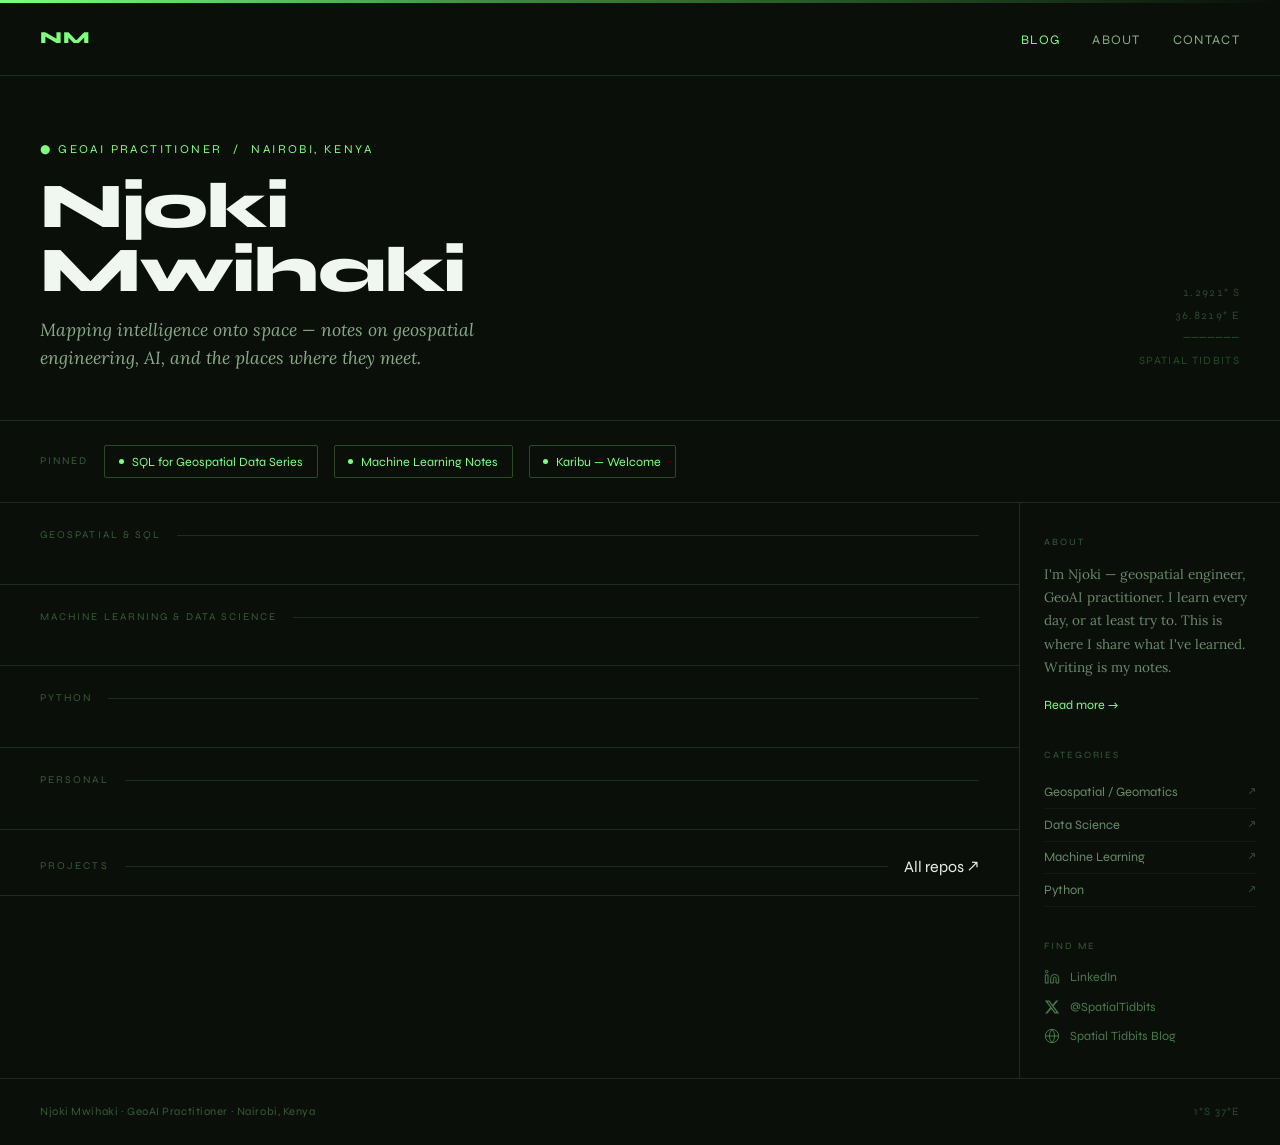
==== index.html @ 9c2f1b6a "Initial state" ====
<!DOCTYPE html>
<html lang="en">
<head>
  <meta charset="UTF-8" />
  <meta name="viewport" content="width=device-width, initial-scale=1.0" />
  <title>Njoki Mwihaki — GeoAI Practitioner</title>
  <meta name="description" content="Mapping intelligence onto space — notes on geospatial engineering, AI, and the places where they meet." />
  <link rel="stylesheet" href="assets/css/style.css" />
  <link rel="preconnect" href="https://fonts.googleapis.com" />
  <link rel="preconnect" href="https://fonts.gstatic.com" crossorigin />
  <link href="https://fonts.googleapis.com/css2?family=Syne:wght@400;600;700;800&family=Lora:ital,wght@0,400;0,600;1,400&display=swap" rel="stylesheet" />
</head>
<body>

  <div class="map-accent"></div>

  <nav>
    <span class="nav-logo">NM</span>
    <ul class="nav-links">
      <li><a href="index.html" class="active">Blog</a></li>
      <li><a href="about.html">About</a></li>
      <li><a href="contact.html">Contact</a></li>
    </ul>
    <button class="nav-toggle" aria-label="Toggle menu">☰</button>
  </nav>

  <header class="hero">
    <div>
      <div class="hero-eyebrow">● GeoAI Practitioner &nbsp;/&nbsp; Nairobi, Kenya</div>
      <h1 class="hero-name">Njoki<br>Mwihaki</h1>
      <p class="hero-tagline">Mapping intelligence onto space — notes on geospatial engineering, AI, and the places where they meet.</p>
    </div>
    <div class="hero-coords" aria-hidden="true">
      <div>1.2921° S</div>
      <div>36.8219° E</div>
      <div class="coord-divider">───────</div>
      <div>SPATIAL TIDBITS</div>
    </div>
  </header>

  <div class="pinned-strip">
    <span class="pinned-label">Pinned</span>
    <a class="pinned-tag" href="https://tidbitsgeospatial.wordpress.com/2026/04/08/sort-geospatial-sql/" target="_blank" rel="noopener">
      <span class="dot"></span>SQL for Geospatial Data Series
    </a>
    <a class="pinned-tag" href="https://tidbitsgeospatial.wordpress.com/category/data-science/machine-learning/" target="_blank" rel="noopener">
      <span class="dot"></span>Machine Learning Notes
    </a>
    <a class="pinned-tag" href="https://tidbitsgeospatial.wordpress.com/2021/01/30/welcome/" target="_blank" rel="noopener">
      <span class="dot"></span>Karibu — Welcome
    </a>
  </div>

  <div class="content">
    <main class="main-col">

      <section class="section" id="geospatial">
        <div class="section-header">
          <span class="section-title">Geospatial &amp; SQL</span>
          <div class="section-line"></div>
        </div>
        <div class="post-list"><!-- filled by JS --></div>
      </section>

      <section class="section" id="ml">
        <div class="section-header">
          <span class="section-title">Machine Learning &amp; Data Science</span>
          <div class="section-line"></div>
        </div>
        <div class="post-list"><!-- filled by JS --></div>
      </section>

      <section class="section" id="python">
        <div class="section-header">
          <span class="section-title">Python</span>
          <div class="section-line"></div>
        </div>
        <div class="post-list"><!-- filled by JS --></div>
      </section>

      <section class="section" id="personal">
        <div class="section-header">
          <span class="section-title">Personal</span>
          <div class="section-line"></div>
        </div>
        <div class="post-list"><!-- filled by JS --></div>
      </section>

      <section class="section" id="projects">
        <div class="section-header">
          <span class="section-title">Projects</span>
          <div class="section-line"></div>
          <a class="section-link" href="https://github.com/NjokiM" target="_blank" rel="noopener">All repos ↗</a>
        </div>
        <div class="project-grid" id="project-grid"><!-- filled by JS --></div>
      </section>

    </main>

    <aside class="sidebar">
      <div class="sidebar-block">
        <div class="sidebar-section-title">About</div>
        <p class="about-text">I'm Njoki — geospatial engineer, GeoAI practitioner. I learn every day, or at least try to. This is where I share what I've learned. Writing is my notes.</p>
        <a href="about.html" class="sidebar-link">Read more →</a>
      </div>

      <div class="sidebar-block">
        <div class="sidebar-section-title">Categories</div>
        <div class="cat-list">
          <a class="cat-item" href="#geospatial">Geospatial / Geomatics <span class="cat-count">↗</span></a>
          <a class="cat-item" href="#ml">Data Science <span class="cat-count">↗</span></a>
          <a class="cat-item" href="#ml">Machine Learning <span class="cat-count">↗</span></a>
          <a class="cat-item" href="#python">Python <span class="cat-count">↗</span></a>
        </div>
      </div>

      <div class="sidebar-block">
        <div class="sidebar-section-title">Find me</div>
        <div class="social-links">
          <a class="social-link" href="https://www.linkedin.com/in/njoki-maureen/" target="_blank" rel="noopener">
            <svg class="social-icon" viewBox="0 0 24 24" fill="none" stroke="currentColor" stroke-width="1.5"><path d="M16 8a6 6 0 016 6v7h-4v-7a2 2 0 00-2-2 2 2 0 00-2 2v7h-4v-7a6 6 0 016-6z"/><rect x="2" y="9" width="4" height="12"/><circle cx="4" cy="4" r="2"/></svg>
            LinkedIn
          </a>
          <a class="social-link" href="https://x.com/SpatialTidbits" target="_blank" rel="noopener">
            <svg class="social-icon" viewBox="0 0 24 24" fill="currentColor"><path d="M18.244 2.25h3.308l-7.227 8.26 8.502 11.24H16.17l-5.214-6.817L4.99 21.75H1.68l7.73-8.835L1.254 2.25H8.08l4.713 6.231zm-1.161 17.52h1.833L7.084 4.126H5.117z"/></svg>
            @SpatialTidbits
          </a>
          <a class="social-link" href="https://tidbitsgeospatial.wordpress.com/" target="_blank" rel="noopener">
            <svg class="social-icon" viewBox="0 0 24 24" fill="none" stroke="currentColor" stroke-width="1.5"><circle cx="12" cy="12" r="10"/><line x1="2" y1="12" x2="22" y2="12"/><path d="M12 2a15.3 15.3 0 014 10 15.3 15.3 0 01-4 10 15.3 15.3 0 01-4-10 15.3 15.3 0 014-10z"/></svg>
            Spatial Tidbits Blog
          </a>
        </div>
      </div>
    </aside>
  </div>

  <footer>
    <span class="footer-text">Njoki Mwihaki · GeoAI Practitioner · Nairobi, Kenya</span>
    <span class="coord-badge">1°S 37°E</span>
  </footer>

  <script src="assets/js/main.js"></script>
</body>
</html>
---- assets/css/style.css ----
/* ── Reset & base ── */
*, *::before, *::after { box-sizing: border-box; margin: 0; padding: 0; }

:root {
  --bg: #0a0f0a;
  --bg2: #0f160f;
  --border: #1e2e1e;
  --border2: #111a11;
  --text: #e8f0e8;
  --text2: #c8d8c8;
  --text3: #8aab8a;
  --text4: #6a8a6a;
  --text5: #4a7a4a;
  --text6: #3a5a3a;
  --text7: #2a4a2a;
  --green: #7fff7f;
  --font-sans: 'Syne', system-ui, sans-serif;
  --font-serif: 'Lora', Georgia, serif;
}

html { font-size: 16px; scroll-behavior: smooth; }

body {
  font-family: var(--font-sans);
  background: var(--bg);
  color: var(--text);
  min-height: 100vh;
  line-height: 1.6;
}

a { color: inherit; text-decoration: none; }

/* ── Top accent bar ── */
.map-accent {
  width: 100%;
  height: 3px;
  background: linear-gradient(90deg, var(--green) 0%, #3a8a3a 40%, transparent 100%);
}

/* ── Nav ── */
nav {
  display: flex;
  align-items: center;
  justify-content: space-between;
  padding: 1.4rem 2.5rem;
  border-bottom: 1px solid var(--border);
  position: sticky;
  top: 0;
  background: var(--bg);
  z-index: 100;
}

.nav-logo {
  font-size: 1.05rem;
  font-weight: 800;
  letter-spacing: 0.08em;
  color: var(--green);
  text-transform: uppercase;
}

.nav-links {
  display: flex;
  gap: 2rem;
  list-style: none;
}

.nav-links a {
  color: var(--text3);
  font-size: 0.82rem;
  letter-spacing: 0.1em;
  text-transform: uppercase;
  transition: color 0.2s;
}

.nav-links a:hover,
.nav-links a.active { color: var(--green); }

.nav-toggle {
  display: none;
  background: none;
  border: none;
  color: var(--text3);
  font-size: 1.3rem;
  cursor: pointer;
}

/* ── Hero ── */
.hero {
  padding: 4rem 2.5rem 3rem;
  border-bottom: 1px solid var(--border);
  display: grid;
  grid-template-columns: 1fr auto;
  align-items: end;
  gap: 2rem;
}

.hero-eyebrow {
  font-size: 0.75rem;
  letter-spacing: 0.2em;
  text-transform: uppercase;
  color: var(--green);
  margin-bottom: 1rem;
}

.hero-name {
  font-size: clamp(2.5rem, 5vw, 4rem);
  font-weight: 800;
  line-height: 1;
  color: #f0f7f0;
  letter-spacing: -0.02em;
  margin-bottom: 0.8rem;
}

.hero-tagline {
  font-family: var(--font-serif);
  font-style: italic;
  font-size: 1.1rem;
  color: var(--text3);
  max-width: 480px;
  line-height: 1.6;
}

.hero-coords {
  text-align: right;
  font-size: 0.7rem;
  color: var(--text7);
  letter-spacing: 0.12em;
  line-height: 2;
  font-variant-numeric: tabular-nums;
}

.coord-divider { color: var(--text7); }

/* ── Pinned strip ── */
.pinned-strip {
  padding: 1.5rem 2.5rem;
  border-bottom: 1px solid var(--border);
  display: flex;
  align-items: center;
  gap: 1rem;
  overflow-x: auto;
  scrollbar-width: none;
}

.pinned-strip::-webkit-scrollbar { display: none; }

.pinned-label {
  font-size: 0.65rem;
  letter-spacing: 0.2em;
  text-transform: uppercase;
  color: var(--text6);
  white-space: nowrap;
  flex-shrink: 0;
}

.pinned-tag {
  display: inline-flex;
  align-items: center;
  gap: 0.5rem;
  padding: 0.35rem 0.85rem;
  border: 1px solid var(--text7);
  border-radius: 2px;
  font-size: 0.78rem;
  color: var(--green);
  white-space: nowrap;
  cursor: pointer;
  transition: background 0.2s;
  text-decoration: none;
}

.pinned-tag:hover { background: #1a2a1a; }

.dot {
  width: 5px;
  height: 5px;
  border-radius: 50%;
  background: var(--green);
  display: inline-block;
  flex-shrink: 0;
}

/* ── Content layout ── */
.content {
  display: grid;
  grid-template-columns: 1fr 260px;
}

.content--single {
  grid-template-columns: 1fr;
}

.main-col {
  border-right: 1px solid var(--border);
}

.main-col--prose {
  border-right: none;
  max-width: 680px;
  padding: 3rem 2.5rem;
}

/* ── Sections ── */
.section { border-bottom: 1px solid var(--border); }

.section-header {
  display: flex;
  align-items: center;
  gap: 1rem;
  padding: 1.5rem 2.5rem 1rem;
}

.section-title {
  font-size: 0.65rem;
  letter-spacing: 0.2em;
  text-transform: uppercase;
  color: var(--text6);
  white-space: nowrap;
}

.section-line {
  flex: 1;
  height: 1px;
  background: var(--border);
}

/* ── Post list ── */
.post-list {
  padding: 0 2.5rem 1.5rem;
}

.post-item {
  display: grid;
  grid-template-columns: 1fr auto;
  align-items: center;
  padding: 0.85rem 0;
  border-bottom: 1px solid var(--border2);
  gap: 1rem;
  cursor: pointer;
  transition: all 0.15s;
  text-decoration: none;
}

.post-item:last-child { border-bottom: none; }
.post-item:hover .post-title { color: var(--green); }

.post-meta-row {
  display: flex;
  align-items: center;
  gap: 0.6rem;
  margin-bottom: 0.2rem;
}

.post-cat {
  font-size: 0.6rem;
  letter-spacing: 0.15em;
  text-transform: uppercase;
  color: var(--text5);
}

.post-title {
  font-size: 0.95rem;
  font-weight: 600;
  color: var(--text2);
  line-height: 1.3;
  transition: color 0.15s;
}

.post-date {
  font-size: 0.72rem;
  color: var(--text6);
  white-space: nowrap;
  font-variant-numeric: tabular-nums;
}

/* ── Sidebar ── */
.sidebar {
  padding: 2rem 1.5rem;
  display: flex;
  flex-direction: column;
  gap: 2rem;
}

.sidebar-block {}

.sidebar-section-title {
  font-size: 0.6rem;
  letter-spacing: 0.2em;
  text-transform: uppercase;
  color: var(--text6);
  margin-bottom: 0.8rem;
}

.about-text {
  font-family: var(--font-serif);
  font-size: 0.85rem;
  color: var(--text4);
  line-height: 1.7;
  margin-bottom: 0.75rem;
}

.sidebar-link {
  font-size: 0.78rem;
  color: var(--green);
  text-decoration: none;
  transition: opacity 0.2s;
}

.sidebar-link:hover { opacity: 0.7; }

.cat-list {
  display: flex;
  flex-direction: column;
  gap: 0;
}

.cat-item {
  display: flex;
  justify-content: space-between;
  align-items: center;
  font-size: 0.8rem;
  color: var(--text4);
  padding: 0.35rem 0;
  border-bottom: 1px solid var(--border2);
  cursor: pointer;
  transition: color 0.15s;
  text-decoration: none;
}

.cat-item:hover { color: var(--green); }
.cat-count { font-size: 0.65rem; color: var(--text6); }

.social-links {
  display: flex;
  flex-direction: column;
  gap: 0.6rem;
}

.social-link {
  display: flex;
  align-items: center;
  gap: 0.6rem;
  font-size: 0.78rem;
  color: var(--text5);
  text-decoration: none;
  transition: color 0.15s;
}

.social-link:hover { color: var(--green); }

.social-icon {
  width: 16px;
  height: 16px;
  flex-shrink: 0;
}

/* ── Footer ── */
footer {
  padding: 1.5rem 2.5rem;
  border-top: 1px solid var(--border);
  display: flex;
  justify-content: space-between;
  align-items: center;
}

.footer-text {
  font-size: 0.7rem;
  color: var(--text6);
  letter-spacing: 0.05em;
}

.coord-badge {
  font-size: 0.7rem;
  color: var(--text7);
  letter-spacing: 0.1em;
}

/* ── Page header (about / contact) ── */
.page-header {
  margin-bottom: 2rem;
}

.page-title {
  font-size: clamp(2rem, 4vw, 3rem);
  font-weight: 800;
  letter-spacing: -0.02em;
  color: #f0f7f0;
  line-height: 1.1;
  margin-top: 0.5rem;
}

/* ── Prose (about page) ── */
.prose {
  font-family: var(--font-serif);
  font-size: 1rem;
  color: var(--text4);
  line-height: 1.8;
  margin-bottom: 2rem;
}

.prose p { margin-bottom: 1.2rem; }

.prose h2 {
  font-family: var(--font-sans);
  font-size: 0.65rem;
  letter-spacing: 0.2em;
  text-transform: uppercase;
  color: var(--text6);
  margin: 2rem 0 0.75rem;
  font-weight: 600;
}

.about-links {
  display: flex;
  flex-wrap: wrap;
  gap: 0.75rem;
  margin-top: 1rem;
}

/* ── Contact page ── */
.contact-grid {
  display: grid;
  grid-template-columns: 1fr 1fr;
  gap: 1rem;
  margin-top: 2rem;
}

.contact-card {
  display: flex;
  align-items: center;
  gap: 1rem;
  padding: 1.25rem;
  border: 1px solid var(--border);
  border-radius: 4px;
  text-decoration: none;
  transition: border-color 0.2s, background 0.2s;
}

.contact-card:hover {
  border-color: var(--text6);
  background: #0f160f;
}

.contact-icon {
  width: 24px;
  height: 24px;
  color: var(--green);
  flex-shrink: 0;
}

.contact-label {
  font-size: 0.65rem;
  letter-spacing: 0.15em;
  text-transform: uppercase;
  color: var(--text6);
  margin-bottom: 0.2rem;
}

.contact-handle {
  font-size: 0.9rem;
  font-weight: 600;
  color: var(--text2);
}

/* ── Mobile ── */
@media (max-width: 700px) {
  nav { padding: 1rem 1.25rem; }
  .nav-links { display: none; flex-direction: column; gap: 1rem; }
  .nav-links.open { display: flex; position: absolute; top: 56px; left: 0; right: 0; background: var(--bg); padding: 1.25rem; border-bottom: 1px solid var(--border); z-index: 99; }
  .nav-toggle { display: block; }

  .hero { grid-template-columns: 1fr; padding: 2.5rem 1.25rem 2rem; }
  .hero-coords { display: none; }

  .pinned-strip { padding: 1rem 1.25rem; }

  .content { grid-template-columns: 1fr; }
  .main-col { border-right: none; }
  .section-header { padding: 1.2rem 1.25rem 0.75rem; }
  .post-list { padding: 0 1.25rem 1.25rem; }

  .sidebar { padding: 1.5rem 1.25rem; border-top: 1px solid var(--border); }

  .main-col--prose { padding: 2rem 1.25rem; }

  .contact-grid { grid-template-columns: 1fr; }

  footer { padding: 1.25rem; flex-direction: column; gap: 0.5rem; text-align: center; }
}
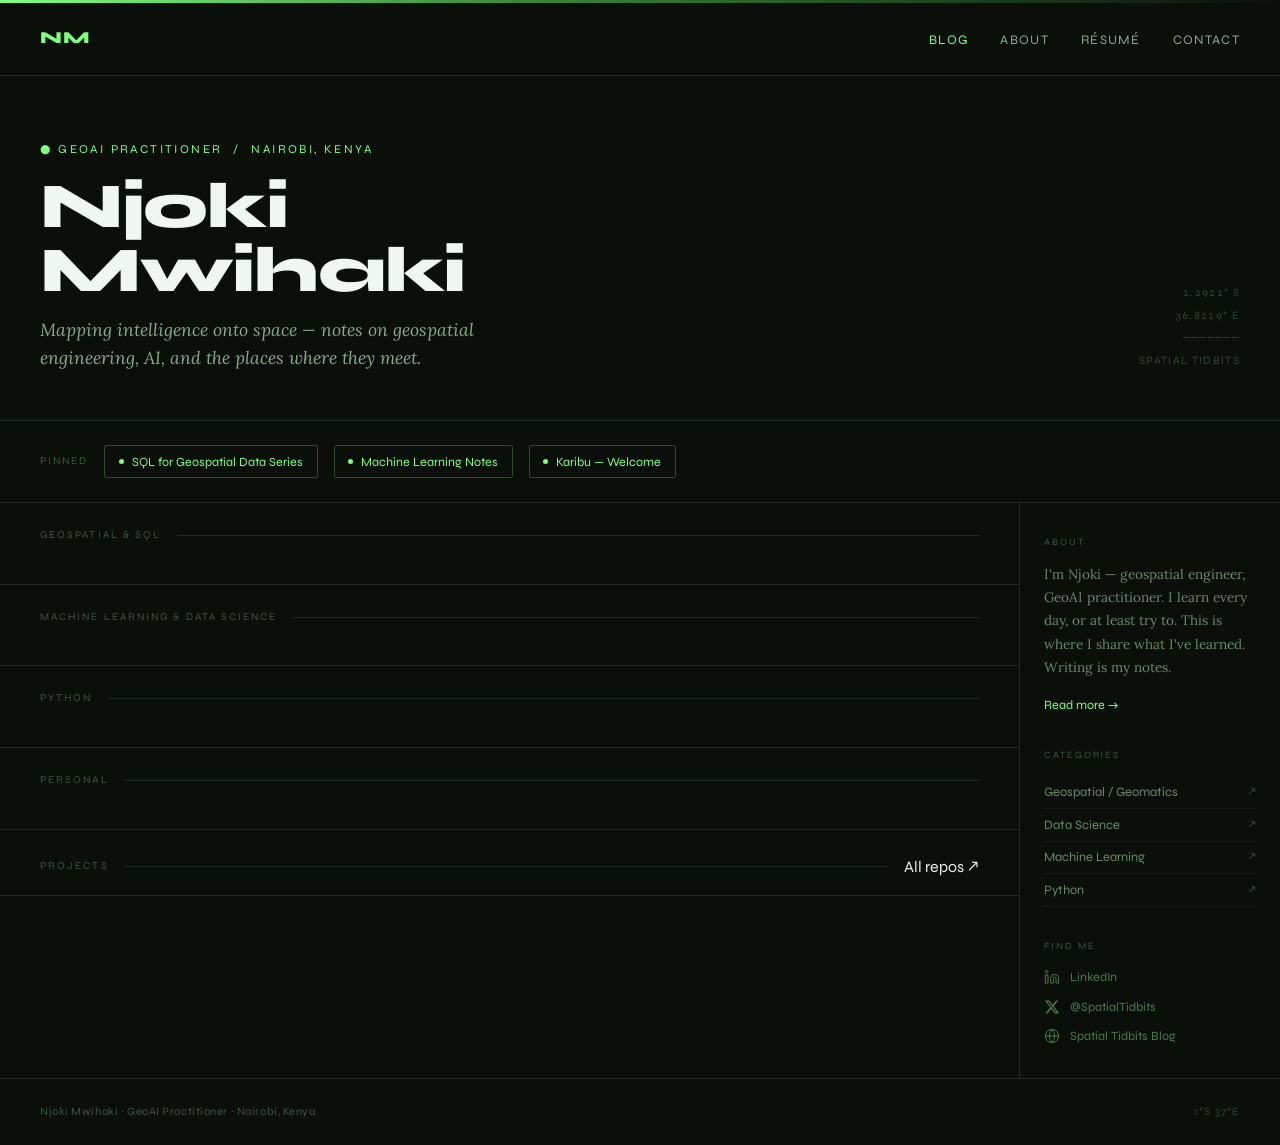
==== commit 07f7d5dc: "Add a resume page covering software, data, AI and geospatial work Tailored to the Spowdi NOVA redeve" ====
--- a/index.html
+++ b/index.html
@@ -19,6 +19,7 @@
     <ul class="nav-links">
       <li><a href="index.html" class="active">Blog</a></li>
       <li><a href="about.html">About</a></li>
+      <li><a href="resume.html">Résumé</a></li>
       <li><a href="contact.html">Contact</a></li>
     </ul>
     <button class="nav-toggle" aria-label="Toggle menu">☰</button>
